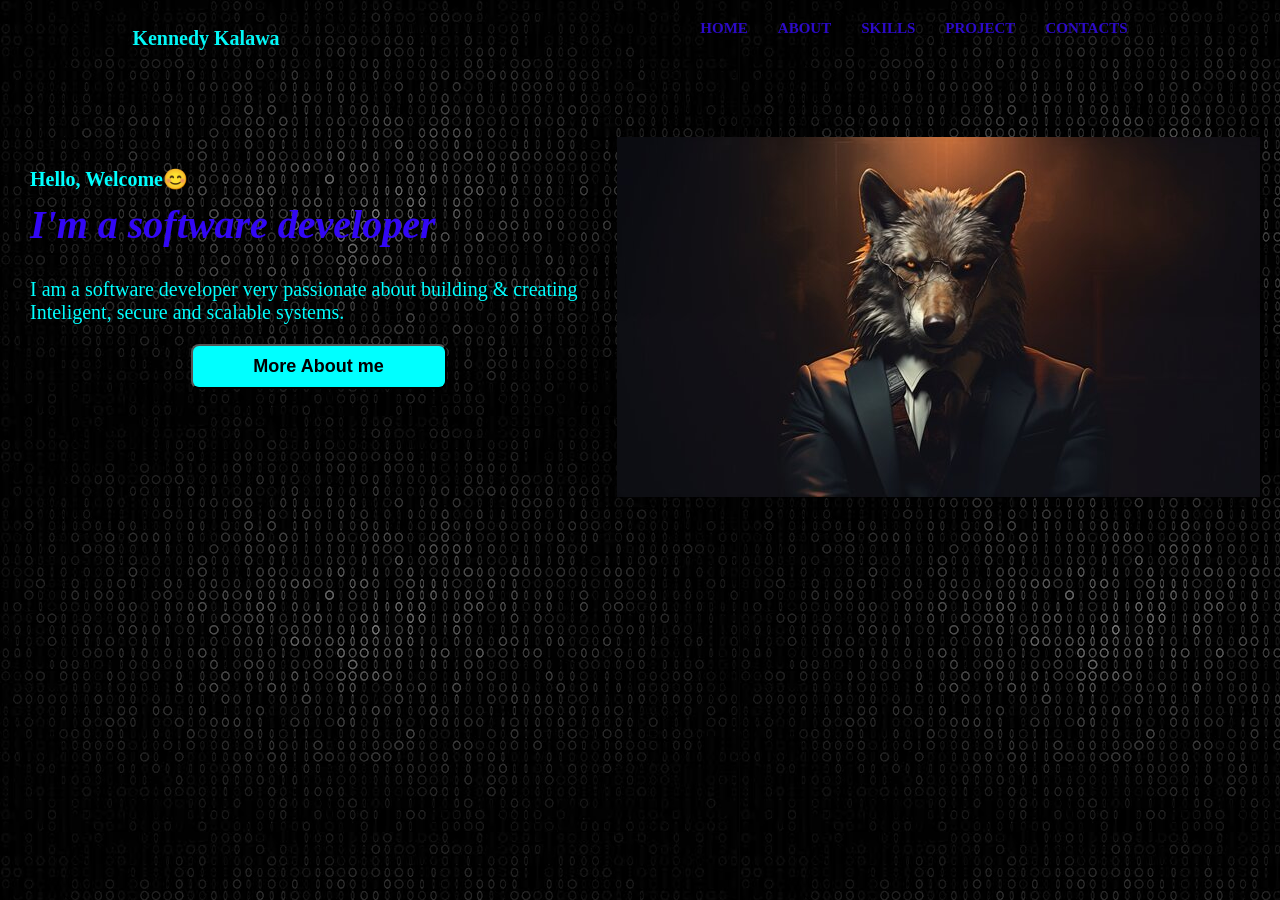
==== Mon(10th)-Personal portfolio/index.html @ 09157a75 "first commit after finishing the home page" ====
<!DOCTYPE html>
<html lang="en">
<head>
    <meta charset="UTF-8">
    <meta name="viewport" content="width=device-width, initial-scale=1.0">
    <title>Kenny Portfolio</title>
    <link rel="stylesheet" href="./portfolio.css">
</head>
<body>
     <section class="hero-section1">
        <p class="p1">Kennedy Kalawa</p>
        <!-- <div class="hero">
            <div class="name">
                
            </div> 
            </div> -->
            <div  class="nav-tags">
            <a href="#">Home</a>
            <a href="./About.html">About</a>
            <a href="./Skills.html">Skills</a>
            <a href="">Project</a>
            <a href="./Contacts.html">Contacts</a>
            </div>

        
     </section>
     <section class="section2">
        <div class="me">
            <h4>Hello, Welcome😊</h4>
            <h2>I'm a software developer</h2>
            <p>I am a software developer very passionate about building & creating Inteligent, secure and scalable systems.</p>
            <div class="button"><a href="./About.html"><button class="btn">More About me</button></a></div>
        </div>
        <div class="my-img">
            <img src="./2.jpg" alt="me">
        </div>
        
     </section>
</body>
</html>
---- Mon(10th)-Personal portfolio/portfolio.css ----
*{
    margin: 0;
    padding: 0;
    box-shadow: none;
}
body{
    cursor: pointer;
    background-image: url("./4.avif");
    font-size: 20px;
    height: 40vh;
}
.hero-section1{
    display: flex;
    justify-content: center;
    align-items: center;
    background-color: rgb(46, 77, 71);
    background-image: url("./4.avif");
}
.hero{
     display: flex;
    justify-content: center;
    align-items: center;
    gap: 20px;
}
.p1{
    display: flex;
    justify-content: left;
    align-items: left;
    margin-right: 60px;
    color: rgb(3, 247, 247);
    font-weight: 700;
}
.name{
     font-family: 'Times New Roman', Times, serif;
    font-size: 20px;
    justify-content: left;
    text-decoration: wavy;
    margin-right: 30px;

}
.nav-tags{
    text-decoration: none;
    font-family: 'Times New Roman', Times, serif;
    font-size: 15px;
    font-weight: 600;
    gap: 30px;
    padding: 20px;
    display: flex;
    justify-content: right;
    align-items: right;
    width: 60vw;
    

}
a{
    text-decoration: none;
    text-transform: uppercase;
    color: rgb(44, 10, 199);
}
a:hover{
    color: aqua;
}
.section2{
    display: flex;
    /* background-color: rgb(137, 186, 230); */
   margin: 20px;
   margin-top: 60px;
   padding-top: 20px;
   height: 70vh;
}
.me{
    gap: 15px;
    padding: 10px;
    margin-top: 20px;
   
}
h4{
    color: aqua;
    gap: 20px;
}
h2{
    gap: 20px;
    padding-top: 10px;
    padding-bottom: 10px;
    font-family: 'Times New Roman', Times, serif;
    font-style: italic;
    font-size: 40px;
    color: rgb(50, 7, 245);

}
p{
    margin-top: 20px;
    text-wrap: inherit;
    font-family: 'Times New Roman', Times, serif;
    color: aqua;

}
.button{
     display: flex;
    justify-content: center;
    align-items: center;
    gap: 20px;
    margin-top: 20px;
}
.btn{
    display: flex;
    justify-content: center;
    align-items: center;
    
    border-radius: 8px;
    width: 20vw;
    height: 5vh;
    font-weight: 600;
    font-size: 18px;
    font-family: sans-serif;
    
    background-color: aqua;
}
.btn:hover{
    color: aqua;
    background-color: rgb(44, 10, 199);
}
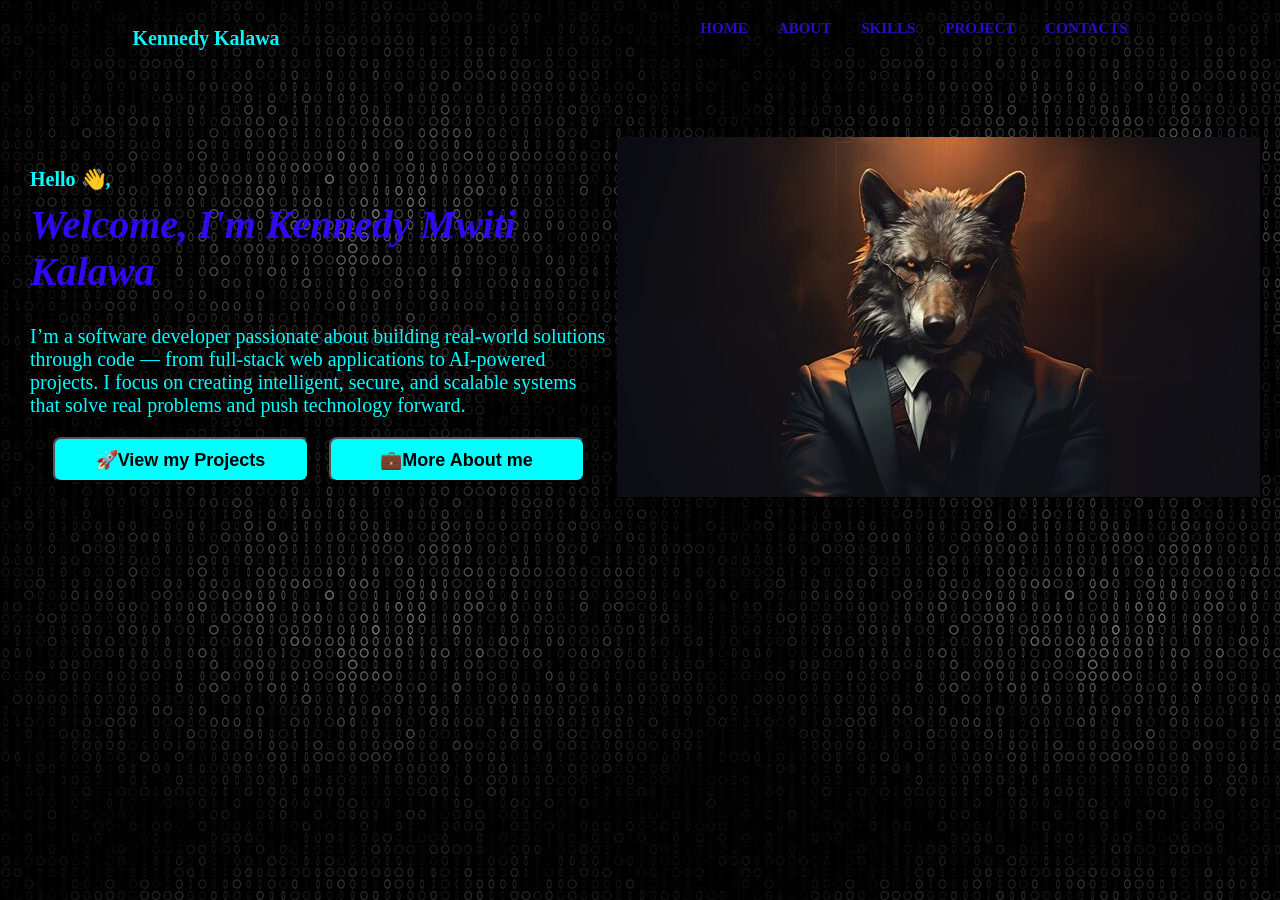
==== commit ee635f61: "fixing my about page" ====
--- a/Mon(10th)-Personal portfolio/index.html
+++ b/Mon(10th)-Personal portfolio/index.html
@@ -26,10 +26,13 @@
      </section>
      <section class="section2">
         <div class="me">
-            <h4>Hello, Welcome😊</h4>
-            <h2>I'm a software developer</h2>
-            <p>I am a software developer very passionate about building & creating Inteligent, secure and scalable systems.</p>
-            <div class="button"><a href="./About.html"><button class="btn">More About me</button></a></div>
+            <h4>Hello 👋, </h4>
+            <h2>Welcome, I'm Kennedy Mwiti Kalawa</h2>
+            <p>I’m a software developer passionate about building real-world solutions through code — from full-stack web applications to AI-powered projects. I focus on creating intelligent, secure, and scalable systems that solve real problems and push technology forward.</p>
+            <div class="button">
+                <a href="./About.html"><button class="btn">🚀View my Projects</button></a>
+                <a href="./About.html"><button class="btn">💼More About me</button></a>
+            </div>
         </div>
         <div class="my-img">
             <img src="./2.jpg" alt="me">
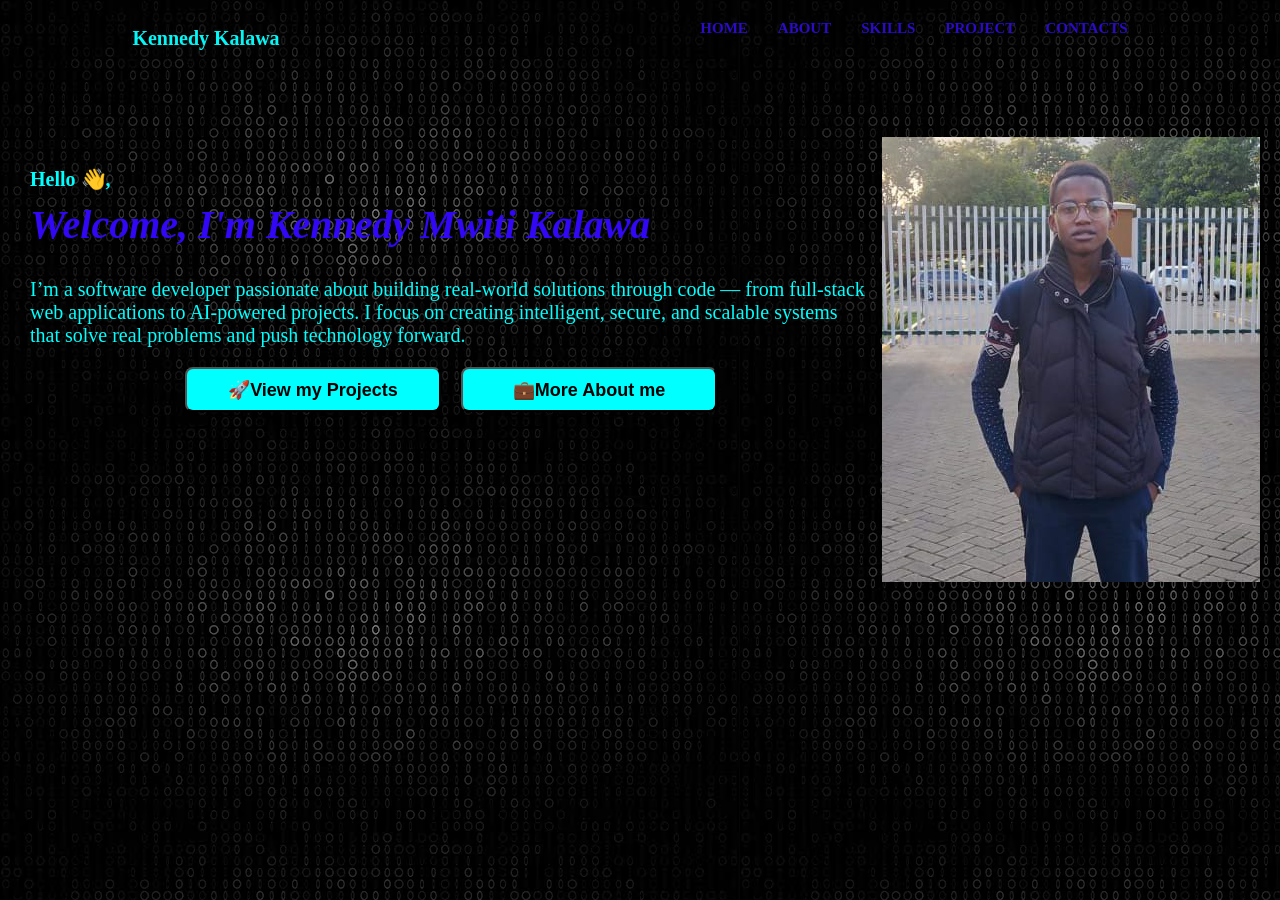
==== commit 09ca61a1: "finished up" ====
--- a/Mon(10th)-Personal portfolio/index.html
+++ b/Mon(10th)-Personal portfolio/index.html
@@ -35,7 +35,7 @@
             </div>
         </div>
         <div class="my-img">
-            <img src="./2.jpg" alt="me">
+            <img src="./me.jpeg" alt="me">
         </div>
         
      </section>
